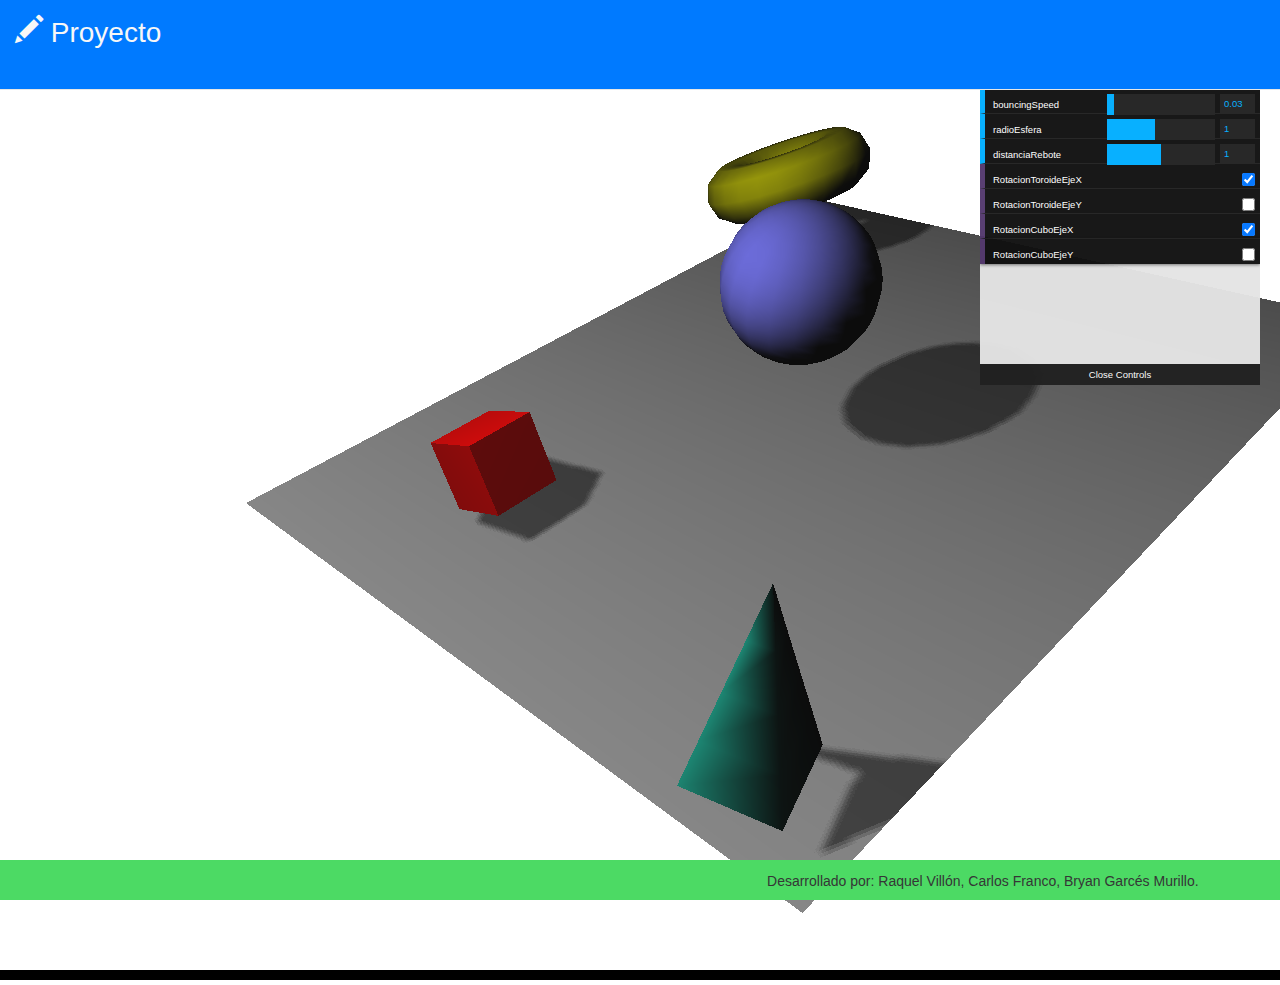
==== Proyecto_1er_parcial/Proyecto_1/index.html @ 39a31172 "Cambio Dinamico de la distancia del rebote y correción de los checkbox" ====
<!DOCTYPE html>
<html lang="en">
  <head>
    <meta charset="utf-8">
    <meta http-equiv="X-UA-Compatible" content="IE=edge">
    <meta name="viewport" content="width=device-width, initial-scale=1">
    <title>Proyecto</title>

    <!-- Bootstrap -->
    <link href="bootstrap/css/bootstrap.min.css" rel="stylesheet">
    <link href="bootstrap/css/mycss.css" rel="stylesheet">

    <!-- HTML5 Shim and Respond.js IE8 support of HTML5 elements and media queries -->
    <!-- WARNING: Respond.js doesn't work if you view the page via file:// -->
    <!--[if lt IE 9]>
      <script src="https://oss.maxcdn.com/libs/html5shiv/3.7.0/html5shiv.js"></script>
      <script src="https://oss.maxcdn.com/libs/respond.js/1.4.2/respond.min.js"></script>
    <![endif]-->
  </head>
  <body>
  <div id="menu">
    <div class="navbar navbar-default navbar-fixed-top" role="navigation">
        <div class="navbar-header">
          <button type="button" class="navbar-toggle" data-toggle="collapse" data-target=".navbar-collapse">
            <span class="sr-only">Toggle navigation</span>
            <span class="icon-bar"></span>
            <span class="icon-bar"></span>
            <span class="icon-bar"></span>
          </button>
          <a class="navbar-brand" href="#"><i class="glyphicon glyphicon-pencil"></i> Proyecto</a>
        </div>
        <div class="collapse navbar-collapse">
          <ul class="nav navbar-nav">
            
          </ul>
        </div><!--/.nav-collapse -->
    </div>
    <div id="opengl"></div>
    <div id="footer">
      <div class="container">
        <p class="myfooter text-right">Desarrollado por: Raquel Vill&oacute;n, Carlos Franco, Bryan Garc&eacute;s Murillo.</p>
      </div>

    <!-- jQuery (necessary for Bootstrap's JavaScript plugins) -->
    <script src="https://ajax.googleapis.com/ajax/libs/jquery/1.11.0/jquery.min.js"></script>
    <!-- Include all compiled plugins (below), or include individual files as needed -->
    <script src="bootstrap/js/bootstrap.min.js"></script>
    <script src="src_tree/three.min.js"></script>
    <script src="build_stats/dat.gui.js"></script>
    <script src="build_stats/stats.min.js"></script>
    <!-- Javascript code that runs our Three.js examples -->
<script type="text/javascript">
 
    // once everything is loaded, we run our Three.js stuff.
   $(function () {

        var stats = initStats();

        // create a scene, that will hold all our elements such as objects, cameras and lights.
        var scene = new THREE.Scene();

        // create a camera, which defines where we're looking at.
        var camera = new THREE.PerspectiveCamera(45, window.innerWidth / window.innerHeight, 0.1, 1000);

        // create a render and set the size
        var renderer = new THREE.WebGLRenderer();

        renderer.setClearColorHex(0xFFFFFF, 1.0);
        renderer.setSize(window.innerWidth, window.innerHeight);
        renderer.shadowMapEnabled = true;

        // create the ground plane
        var planeGeometry = new THREE.PlaneGeometry(55,42,1,1);
        var planeMaterial =    new THREE.MeshLambertMaterial({color: 0xffffff});
        var plane = new THREE.Mesh(planeGeometry,planeMaterial);
        plane.receiveShadow  = true;

        // rotate and position the plane
        plane.rotation.x=-0.55*Math.PI;
        plane.position.x=15
        plane.position.y=0
        plane.position.z=0

        // add the plane to the scene
        scene.add(plane);

        // create a cube
        var cubeGeometry = new THREE.CubeGeometry(4,4,4);
        var cubeMaterial = new THREE.MeshLambertMaterial({color: 0xff0000});
        var cube = new THREE.Mesh(cubeGeometry, cubeMaterial);
        cube.castShadow = true;
        // position the cube
        cube.position.x=-4;
        cube.position.y=3;
        cube.position.z=-7;
        // add the cube to the scene
        scene.add(cube);

		//create a sphere
        var sphereGeometry = new THREE.SphereGeometry(4,20,20);
        var sphereMaterial = new THREE.MeshLambertMaterial({color: 0x7777ff});
        var sphere = new THREE.Mesh(sphereGeometry,sphereMaterial);
        // position the sphere
        sphere.position.x=10;
        sphere.position.y=0;
        sphere.position.z=2;
        sphere.castShadow=true;
        // add the sphere to the scene
        scene.add(sphere);

		//create a torus
        var geometry = new THREE.TorusGeometry( 4, 2, 10, 25 );
		var material = new THREE.MeshLambertMaterial( { color: 0xffff00 } );
		var toroide = new THREE.Mesh( geometry, material );
		//position the torus
		toroide.position.x=30;
		toroide.position.y=5;
		toroide.position.z=-15;
		toroide.castShadow=true;
		// add the torus to the scene
		scene.add( toroide );
		
		//create a pyramid
		var piramideGeometria = new THREE.CylinderGeometry(0,3, 10, 4, 4, true);
		var piramideMaterial = new THREE.MeshLambertMaterial( { color: 0x20E9C4} );
		for(i = 0; i < piramideGeometria.faces.length; i++){
			piramideGeometria.faces[i].vertexColors[0] = new THREE.Color(0xE9DE20);
				piramideGeometria.faces[i].vertexColors[1] = new THREE.Color(0xE9DE20);
				piramideGeometria.faces[i].vertexColors[2] = new THREE.Color(0xE9DE20);
		}
		//position the pyramid
		var piramide = new THREE.Mesh(piramideGeometria, piramideMaterial);
		piramide.position.x=-10;
		piramide.position.y=10;
		piramide.position.z=16;
		piramide.castShadow=true;
		//add the pyramid to the scene
		scene.add(piramide);

        // position and point the camera to the center of the scene
        camera.position.x = -30;
        camera.position.y = 40;
        camera.position.z = 30;
        camera.lookAt(scene.position);

        // add subtle ambient lighting
        var ambientLight = new THREE.AmbientLight(0x0c0c0c);
        scene.add(ambientLight);

        // add spotlight for the shadows
        var spotLight = new THREE.SpotLight( 0xffffff );
        spotLight.position.set( -40, 60, -10 );
        spotLight.castShadow = true;
        scene.add( spotLight );

        // add the output of the renderer to the html element
        $("#opengl").append(renderer.domElement);

        // call the render function
        var step=0;

        var controls = new function() {
            this.rotationSpeed = 0.02;
            this.bouncingSpeed = 0.03;
			this.radioEsfera = 1;
			this.distanciaRebote = 1;
            //this.message="pizza";
        }
		
		//creacion de vista para los checkbox
		var view = this;
		view.RotacionCuboEjeX = true;
		view.RotacionCuboEjeY = false;
		view.RotacionToroideEjeX = true;
		view.RotacionToroideEjeY = false;
		
		//variables para controlar los ejes de rotacion del cubo y el toroide
		var ejeCubo = "x";
		var ejeToroide = "x";
		
		//uso de la libreria dat.gui para los controles de velocidad, rotacion, salto y tama�o de las figuras
        var gui = new DAT.GUI();
		//A�adimos los controles y las vistas
        gui.add(controls, 'rotationSpeed',0,0.5);
        gui.add(controls, 'bouncingSpeed',0,0.5);
		gui.add(controls, 'radioEsfera',0.2,2);
		gui.add(controls, 'distanciaRebote',0,2);
		//Le agregamos el listen para el evento a los checkbox
		var controlCheckBox3 = gui.add(view,'RotacionToroideEjeX').listen();
        var controlCheckBox4 = gui.add(view,'RotacionToroideEjeY').listen();
        var controlCheckBox1 = gui.add(view,'RotacionCuboEjeX').listen();
        var controlCheckBox2 = gui.add(view,'RotacionCuboEjeY').listen();
        

		//evento para deseleccionar el checkbox cuando se selecciona otro
		controlCheckBox1.onChange(function(value){
				view.RotacionCuboEjeY=false;
				view.RotacionCuboEjeX=true;
				ejeCubo = "x";
		});
		
		//evento para deseleccionar el checkbox cuando se selecciona otro
		controlCheckBox2.onChange(function(value){
				view.RotacionCuboEjeY=true;
				view.RotacionCuboEjeX=false;
				ejeCubo = "y";
		});
		
		//evento para deseleccionar el checkbox cuando se selecciona otro
		controlCheckBox3.onChange(function(value){
				view.RotacionToroideEjeY=false;
				view.RotacionToroideEjeX=true;
				ejeToroide = "x";
		});
		
		//evento para deseleccionar el checkbox cuando se selecciona otro
		controlCheckBox4.onChange(function(value){
				view.RotacionToroideEjeY=true;
				view.RotacionToroideEjeX=false;
				ejeToroide = "y";
		});
		
        render();

        function render() {
            stats.update();
            // rotaci�n del cubo alrededor del eje x
            if (ejeCubo == "x") {
                cube.rotation.x += controls.rotationSpeed;
				cube.rotation.y = 0;
            }
			//rotacion del cubo alrededor del eje y
			if (ejeCubo == "y") {
                 cube.rotation.y += controls.rotationSpeed;
				 cube.rotation.x = 0;
            }
           //rotacion del toroide alrededor del eje x
           if (ejeToroide == "x") {
				toroide.rotation.y = 0;
                toroide.rotation.x += controls.rotationSpeed;
				toroide.rotation.z = 0;
            }
			//rotacion del toroide alrededor del eje y
			if (ejeToroide == "y") {
                 toroide.rotation.y += controls.rotationSpeed;
				 toroide.rotation.x = 0;
				 toroide.rotation.z = 0;
            }

            //cambio del radio de la esfera
			sphere.geometry.radius =controls.radioEsfera;
			sphere.scale.x = controls.radioEsfera;
			sphere.scale.y = controls.radioEsfera;
			sphere.scale.z = controls.radioEsfera;

            // bounce the sphere up and down and distance of bounce
            step+=controls.bouncingSpeed;
            sphere.position.x = 10 +( 10*(Math.cos(step))*controls.distanciaRebote);
            sphere.position.y = 2 +( 10*Math.abs(Math.sin(step))*controls.distanciaRebote);
			
			//rotacion de la pir�mide
			piramide.rotation.y += controls.rotationSpeed;

            // render using requestAnimationFrame
            requestAnimationFrame(render);
            renderer.render(scene, camera);
        }

        function initStats() {

            var stats = new Stats();

            stats.setMode(0); // 0: fps, 1: ms

            // Align top-left
            stats.domElement.style.position = 'absolute';
            stats.domElement.style.left = '0px';
            stats.domElement.style.top = '0px';

            $("#stats").append( stats.domElement );

            return stats;
        }
    });



</script>
  </body>
</html>
---- Proyecto_1er_parcial/Proyecto_1/bootstrap/css/mycss.css ----
html,
body {
  overflow-x: hidden; /* Prevent scroll on narrow devices */
}
body {
  /*padding-top: 70px;*/
}
/* Credit to bootsnipp.com for the css for the color graph */
.colorgraph {
  height: 5px;
  border-top: 0px;
  background: #c4e17f;
  border-radius: 5px;
  background-image: -webkit-linear-gradient(left, #c4e17f, #c4e17f 12.5%, #f7fdca 12.5%, #f7fdca 25%, #fecf71 25%, #fecf71 37.5%, #f0776c 37.5%, #f0776c 50%, #db9dbe 50%, #db9dbe 62.5%, #c49cde 62.5%, #c49cde 75%, #669ae1 75%, #669ae1 87.5%, #62c2e4 87.5%, #62c2e4);
  background-image: -moz-linear-gradient(left, #c4e17f, #c4e17f 12.5%, #f7fdca 12.5%, #f7fdca 25%, #fecf71 25%, #fecf71 37.5%, #f0776c 37.5%, #f0776c 50%, #db9dbe 50%, #db9dbe 62.5%, #c49cde 62.5%, #c49cde 75%, #669ae1 75%, #669ae1 87.5%, #62c2e4 87.5%, #62c2e4);
  background-image: -o-linear-gradient(left, #c4e17f, #c4e17f 12.5%, #f7fdca 12.5%, #f7fdca 25%, #fecf71 25%, #fecf71 37.5%, #f0776c 37.5%, #f0776c 50%, #db9dbe 50%, #db9dbe 62.5%, #c49cde 62.5%, #c49cde 75%, #669ae1 75%, #669ae1 87.5%, #62c2e4 87.5%, #62c2e4);
  background-image: linear-gradient(to right, #c4e17f, #c4e17f 12.5%, #f7fdca 12.5%, #f7fdca 25%, #fecf71 25%, #fecf71 37.5%, #f0776c 37.5%, #f0776c 50%, #db9dbe 50%, #db9dbe 62.5%, #c49cde 62.5%, #c49cde 75%, #669ae1 75%, #669ae1 87.5%, #62c2e4 87.5%, #62c2e4);
}
/*-------nuevos colores de bootstrap-----------*/
#menu .navbar-default{
  background-color: #007AFF;
  height: 10%;
  width: 100%;
  
}
#menu .navbar-default .navbar-brand{
  color: #F7F7F7;
  font-size: 2em;
}
#menu .col-xs-6{
  padding-top: 7%;
}
#footer {
  position: absolute;
  bottom: 0;
  width: 100%;
  /* Set the fixed height of the footer here */
  height: 40px;
  background-color: #4CDA64;
}
.myfooter{
  padding: 1%;
  color: #353636;
}
#guidat{
  position: absolute;
  margin-left: 0px;
  margin-top: 5%;
}
canvas{
  margin-top: 80px;
}
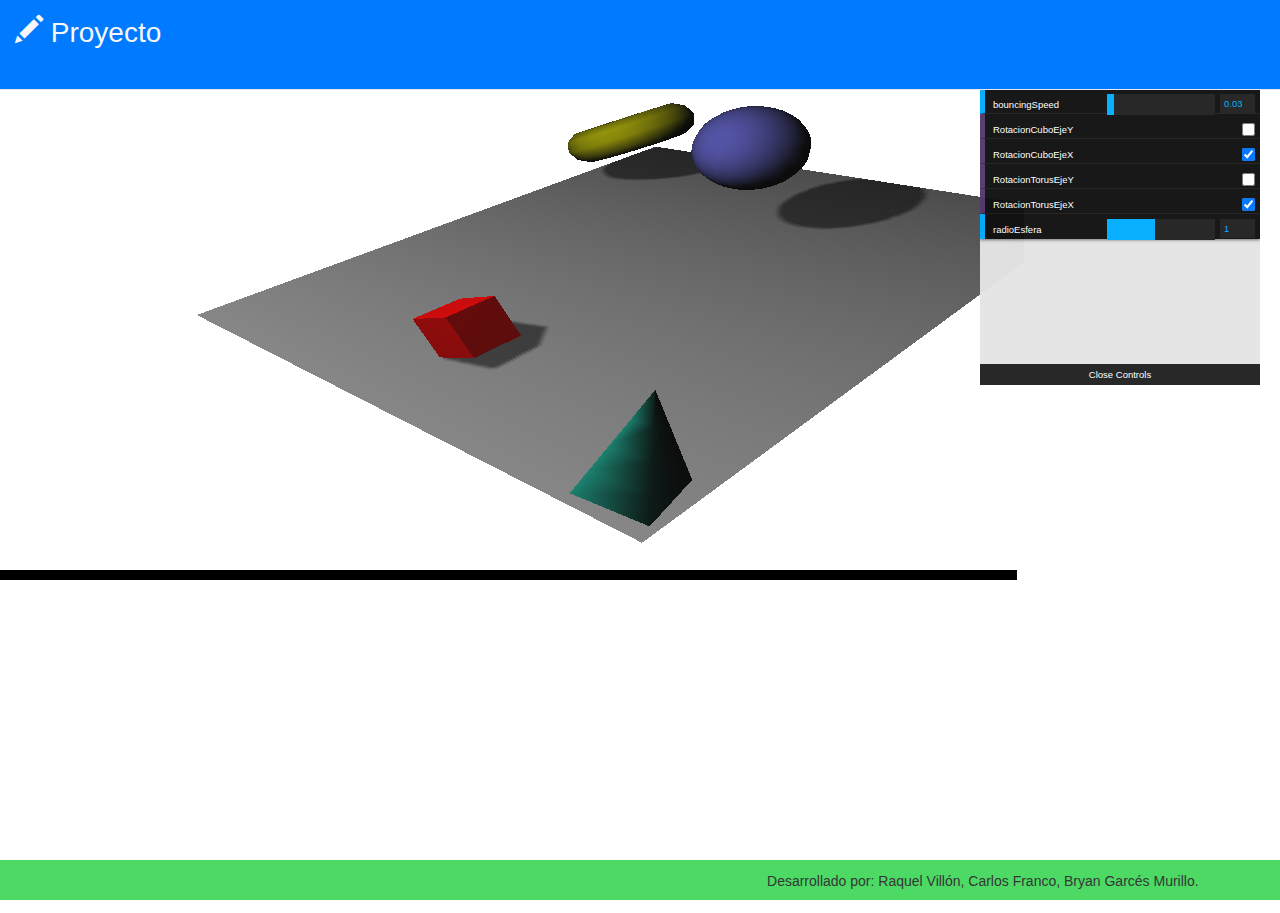
==== commit 8e406f48: "Cambio dinamico de la distancia de rebote de la esfera y correciòn de los checkbox" ====
--- a/Proyecto_1er_parcial/Proyecto_1/index.html
+++ b/Proyecto_1er_parcial/Proyecto_1/index.html
@@ -4,7 +4,7 @@
     <meta charset="utf-8">
     <meta http-equiv="X-UA-Compatible" content="IE=edge">
     <meta name="viewport" content="width=device-width, initial-scale=1">
-    <title>Proyecto</title>
+    <title>Proyecto Three.js</title>
 
     <!-- Bootstrap -->
     <link href="bootstrap/css/bootstrap.min.css" rel="stylesheet">
@@ -66,7 +66,7 @@
         var renderer = new THREE.WebGLRenderer();
 
         renderer.setClearColorHex(0xFFFFFF, 1.0);
-        renderer.setSize(window.innerWidth, window.innerHeight);
+        renderer.setSize(1024, 500);
         renderer.shadowMapEnabled = true;
 
         // create the ground plane
@@ -89,38 +89,39 @@
         var cubeMaterial = new THREE.MeshLambertMaterial({color: 0xff0000});
         var cube = new THREE.Mesh(cubeGeometry, cubeMaterial);
         cube.castShadow = true;
+
         // position the cube
         cube.position.x=-4;
         cube.position.y=3;
-        cube.position.z=-7;
+        cube.position.z=0;
+
         // add the cube to the scene
         scene.add(cube);
 
-		//create a sphere
         var sphereGeometry = new THREE.SphereGeometry(4,20,20);
         var sphereMaterial = new THREE.MeshLambertMaterial({color: 0x7777ff});
         var sphere = new THREE.Mesh(sphereGeometry,sphereMaterial);
+
         // position the sphere
-        sphere.position.x=10;
+        sphere.position.x=20;
         sphere.position.y=0;
         sphere.position.z=2;
         sphere.castShadow=true;
+
         // add the sphere to the scene
         scene.add(sphere);
 
-		//create a torus
+        //creacion del Toroide
         var geometry = new THREE.TorusGeometry( 4, 2, 10, 25 );
 		var material = new THREE.MeshLambertMaterial( { color: 0xffff00 } );
-		var toroide = new THREE.Mesh( geometry, material );
-		//position the torus
-		toroide.position.x=30;
-		toroide.position.y=5;
-		toroide.position.z=-15;
-		toroide.castShadow=true;
-		// add the torus to the scene
-		scene.add( toroide );
+		var torus = new THREE.Mesh( geometry, material );
+		//posicionamiento del toroide
+		torus.position.x=30;
+		torus.position.y=5;
+		torus.position.z=-15;
+		torus.castShadow=true;
+		scene.add( torus );
 		
-		//create a pyramid
 		var piramideGeometria = new THREE.CylinderGeometry(0,3, 10, 4, 4, true);
 		var piramideMaterial = new THREE.MeshLambertMaterial( { color: 0x20E9C4} );
 		for(i = 0; i < piramideGeometria.faces.length; i++){
@@ -128,13 +129,10 @@
 				piramideGeometria.faces[i].vertexColors[1] = new THREE.Color(0xE9DE20);
 				piramideGeometria.faces[i].vertexColors[2] = new THREE.Color(0xE9DE20);
 		}
-		//position the pyramid
 		var piramide = new THREE.Mesh(piramideGeometria, piramideMaterial);
 		piramide.position.x=-10;
-		piramide.position.y=10;
-		piramide.position.z=16;
-		piramide.castShadow=true;
-		//add the pyramid to the scene
+		piramide.position.y=9;
+		piramide.position.z=18;
 		scene.add(piramide);
 
         // position and point the camera to the center of the scene
@@ -162,89 +160,46 @@
         var controls = new function() {
             this.rotationSpeed = 0.02;
             this.bouncingSpeed = 0.03;
+            this.RotacionCuboEjeY = false;
+            this.RotacionCuboEjeX = true;
+            this.RotacionTorusEjeY = false;
+            this.RotacionTorusEjeX = true;
 			this.radioEsfera = 1;
-			this.distanciaRebote = 1;
             //this.message="pizza";
         }
-		
-		//creacion de vista para los checkbox
-		var view = this;
-		view.RotacionCuboEjeX = true;
-		view.RotacionCuboEjeY = false;
-		view.RotacionToroideEjeX = true;
-		view.RotacionToroideEjeY = false;
-		
-		//variables para controlar los ejes de rotacion del cubo y el toroide
-		var ejeCubo = "x";
-		var ejeToroide = "x";
-		
-		//uso de la libreria dat.gui para los controles de velocidad, rotacion, salto y tama�o de las figuras
+
         var gui = new DAT.GUI();
-		//A�adimos los controles y las vistas
         gui.add(controls, 'rotationSpeed',0,0.5);
         gui.add(controls, 'bouncingSpeed',0,0.5);
-		gui.add(controls, 'radioEsfera',0.2,2);
-		gui.add(controls, 'distanciaRebote',0,2);
-		//Le agregamos el listen para el evento a los checkbox
-		var controlCheckBox3 = gui.add(view,'RotacionToroideEjeX').listen();
-        var controlCheckBox4 = gui.add(view,'RotacionToroideEjeY').listen();
-        var controlCheckBox1 = gui.add(view,'RotacionCuboEjeX').listen();
-        var controlCheckBox2 = gui.add(view,'RotacionCuboEjeY').listen();
-        
-
-		//evento para deseleccionar el checkbox cuando se selecciona otro
-		controlCheckBox1.onChange(function(value){
-				view.RotacionCuboEjeY=false;
-				view.RotacionCuboEjeX=true;
-				ejeCubo = "x";
-		});
-		
-		//evento para deseleccionar el checkbox cuando se selecciona otro
-		controlCheckBox2.onChange(function(value){
-				view.RotacionCuboEjeY=true;
-				view.RotacionCuboEjeX=false;
-				ejeCubo = "y";
-		});
-		
-		//evento para deseleccionar el checkbox cuando se selecciona otro
-		controlCheckBox3.onChange(function(value){
-				view.RotacionToroideEjeY=false;
-				view.RotacionToroideEjeX=true;
-				ejeToroide = "x";
-		});
-		
-		//evento para deseleccionar el checkbox cuando se selecciona otro
-		controlCheckBox4.onChange(function(value){
-				view.RotacionToroideEjeY=true;
-				view.RotacionToroideEjeX=false;
-				ejeToroide = "y";
-		});
-		
+        gui.add(controls,'RotacionCuboEjeY');
+        gui.add(controls,'RotacionCuboEjeX');
+        gui.add(controls,'RotacionTorusEjeY');
+        gui.add(controls,'RotacionTorusEjeX');
+        gui.add(controls, 'radioEsfera',0.2,2);
+
         render();
 
         function render() {
             stats.update();
-            // rotaci�n del cubo alrededor del eje x
-            if (ejeCubo == "x") {
-                cube.rotation.x += controls.rotationSpeed;
-				cube.rotation.y = 0;
+            // rotate the cube around its axes
+            if (controls.RotacionCuboEjeY) {
+                cube.rotation.y += controls.rotationSpeed;
+                controls.RotacionCuboEjeX=false;
+            }else if (controls.RotacionCuboEjeX) {
+                 cube.rotation.x += controls.rotationSpeed;
+                 controls.RotacionCuboEjeY=false;
             }
-			//rotacion del cubo alrededor del eje y
-			if (ejeCubo == "y") {
-                 cube.rotation.y += controls.rotationSpeed;
-				 cube.rotation.x = 0;
-            }
-           //rotacion del toroide alrededor del eje x
-           if (ejeToroide == "x") {
-				toroide.rotation.y = 0;
-                toroide.rotation.x += controls.rotationSpeed;
-				toroide.rotation.z = 0;
-            }
-			//rotacion del toroide alrededor del eje y
-			if (ejeToroide == "y") {
-                 toroide.rotation.y += controls.rotationSpeed;
-				 toroide.rotation.x = 0;
-				 toroide.rotation.z = 0;
+           
+           if (controls.RotacionTorusEjeY) {
+				torus.rotation.x = 0;
+                torus.rotation.y += controls.rotationSpeed;
+				torus.rotation.z = 0;
+                controls.RotacionTorusEjeX=false;
+            }else if (controls.RotacionTorusEjeX) {
+                 torus.rotation.x += controls.rotationSpeed;
+				 torus.rotation.y = 0;
+				 torus.rotation.z = 0;
+                 controls.RotacionTorusEjeY=false;
             }
 
             //cambio del radio de la esfera
@@ -253,10 +208,10 @@
 			sphere.scale.y = controls.radioEsfera;
 			sphere.scale.z = controls.radioEsfera;
 
-            // bounce the sphere up and down and distance of bounce
+            // bounce the sphere up and down
             step+=controls.bouncingSpeed;
-            sphere.position.x = 10 +( 10*(Math.cos(step))*controls.distanciaRebote);
-            sphere.position.y = 2 +( 10*Math.abs(Math.sin(step))*controls.distanciaRebote);
+            sphere.position.x = 20+( 10*(Math.cos(step)));
+            sphere.position.y = 2 +( 10*Math.abs(Math.sin(step)));
 			
 			//rotacion de la pir�mide
 			piramide.rotation.y += controls.rotationSpeed;
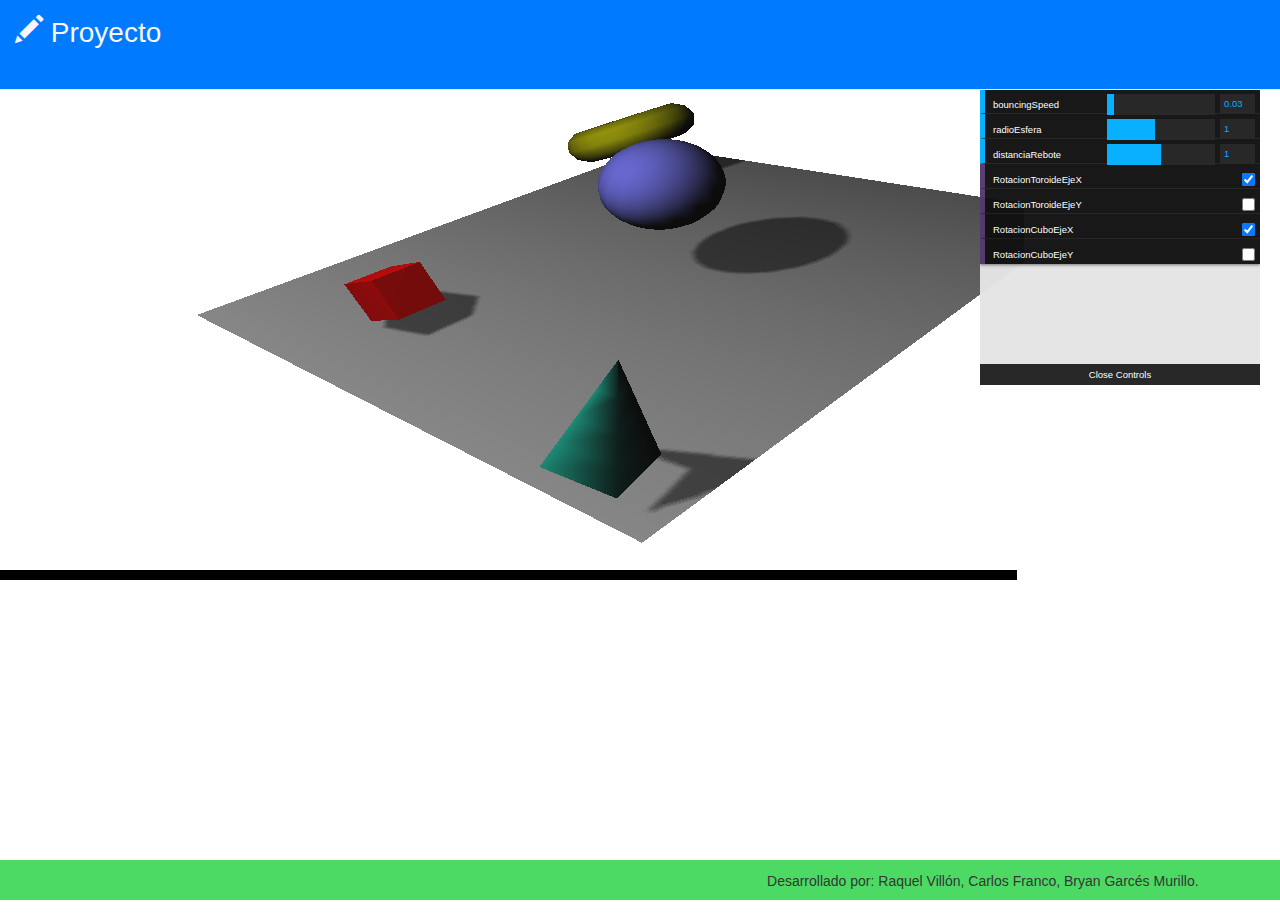
==== commit 75dcde32: "cambio dinamico en la distancia de rebote y correccion de checkbox" ====
--- a/Proyecto_1er_parcial/Proyecto_1/index.html
+++ b/Proyecto_1er_parcial/Proyecto_1/index.html
@@ -4,7 +4,7 @@
     <meta charset="utf-8">
     <meta http-equiv="X-UA-Compatible" content="IE=edge">
     <meta name="viewport" content="width=device-width, initial-scale=1">
-    <title>Proyecto Three.js</title>
+    <title>Proyecto</title>
 
     <!-- Bootstrap -->
     <link href="bootstrap/css/bootstrap.min.css" rel="stylesheet">
@@ -89,39 +89,38 @@
         var cubeMaterial = new THREE.MeshLambertMaterial({color: 0xff0000});
         var cube = new THREE.Mesh(cubeGeometry, cubeMaterial);
         cube.castShadow = true;
-
         // position the cube
         cube.position.x=-4;
         cube.position.y=3;
-        cube.position.z=0;
-
+        cube.position.z=-7;
         // add the cube to the scene
         scene.add(cube);
 
+		//create a sphere
         var sphereGeometry = new THREE.SphereGeometry(4,20,20);
         var sphereMaterial = new THREE.MeshLambertMaterial({color: 0x7777ff});
         var sphere = new THREE.Mesh(sphereGeometry,sphereMaterial);
-
         // position the sphere
-        sphere.position.x=20;
+        sphere.position.x=10;
         sphere.position.y=0;
         sphere.position.z=2;
         sphere.castShadow=true;
-
         // add the sphere to the scene
         scene.add(sphere);
 
-        //creacion del Toroide
+		//create a torus
         var geometry = new THREE.TorusGeometry( 4, 2, 10, 25 );
 		var material = new THREE.MeshLambertMaterial( { color: 0xffff00 } );
-		var torus = new THREE.Mesh( geometry, material );
-		//posicionamiento del toroide
-		torus.position.x=30;
-		torus.position.y=5;
-		torus.position.z=-15;
-		torus.castShadow=true;
-		scene.add( torus );
-		
+		var toroide = new THREE.Mesh( geometry, material );
+		//position the torus
+		toroide.position.x=30;
+		toroide.position.y=5;
+		toroide.position.z=-15;
+		toroide.castShadow=true;
+		// add the torus to the scene
+		scene.add( toroide );
+		
+		//create a pyramid
 		var piramideGeometria = new THREE.CylinderGeometry(0,3, 10, 4, 4, true);
 		var piramideMaterial = new THREE.MeshLambertMaterial( { color: 0x20E9C4} );
 		for(i = 0; i < piramideGeometria.faces.length; i++){
@@ -129,10 +128,13 @@
 				piramideGeometria.faces[i].vertexColors[1] = new THREE.Color(0xE9DE20);
 				piramideGeometria.faces[i].vertexColors[2] = new THREE.Color(0xE9DE20);
 		}
+		//position the pyramid
 		var piramide = new THREE.Mesh(piramideGeometria, piramideMaterial);
 		piramide.position.x=-10;
-		piramide.position.y=9;
-		piramide.position.z=18;
+		piramide.position.y=10;
+		piramide.position.z=16;
+		piramide.castShadow=true;
+		//add the pyramid to the scene
 		scene.add(piramide);
 
         // position and point the camera to the center of the scene
@@ -160,46 +162,89 @@
         var controls = new function() {
             this.rotationSpeed = 0.02;
             this.bouncingSpeed = 0.03;
-            this.RotacionCuboEjeY = false;
-            this.RotacionCuboEjeX = true;
-            this.RotacionTorusEjeY = false;
-            this.RotacionTorusEjeX = true;
 			this.radioEsfera = 1;
+			this.distanciaRebote = 1;
             //this.message="pizza";
         }
-
+		
+		//creacion de vista para los checkbox
+		var view = this;
+		view.RotacionCuboEjeX = true;
+		view.RotacionCuboEjeY = false;
+		view.RotacionToroideEjeX = true;
+		view.RotacionToroideEjeY = false;
+		
+		//variables para controlar los ejes de rotacion del cubo y el toroide
+		var ejeCubo = "x";
+		var ejeToroide = "x";
+		
+		//uso de la libreria dat.gui para los controles de velocidad, rotacion, salto y tama�o de las figuras
         var gui = new DAT.GUI();
+		//A�adimos los controles y las vistas
         gui.add(controls, 'rotationSpeed',0,0.5);
         gui.add(controls, 'bouncingSpeed',0,0.5);
-        gui.add(controls,'RotacionCuboEjeY');
-        gui.add(controls,'RotacionCuboEjeX');
-        gui.add(controls,'RotacionTorusEjeY');
-        gui.add(controls,'RotacionTorusEjeX');
-        gui.add(controls, 'radioEsfera',0.2,2);
-
+		gui.add(controls, 'radioEsfera',0.2,2);
+		gui.add(controls, 'distanciaRebote',0,2);
+		//Le agregamos el listen para el evento a los checkbox
+		var controlCheckBox3 = gui.add(view,'RotacionToroideEjeX').listen();
+        var controlCheckBox4 = gui.add(view,'RotacionToroideEjeY').listen();
+        var controlCheckBox1 = gui.add(view,'RotacionCuboEjeX').listen();
+        var controlCheckBox2 = gui.add(view,'RotacionCuboEjeY').listen();
+        
+
+		//evento para deseleccionar el checkbox cuando se selecciona otro
+		controlCheckBox1.onChange(function(value){
+				view.RotacionCuboEjeY=false;
+				view.RotacionCuboEjeX=true;
+				ejeCubo = "x";
+		});
+		
+		//evento para deseleccionar el checkbox cuando se selecciona otro
+		controlCheckBox2.onChange(function(value){
+				view.RotacionCuboEjeY=true;
+				view.RotacionCuboEjeX=false;
+				ejeCubo = "y";
+		});
+		
+		//evento para deseleccionar el checkbox cuando se selecciona otro
+		controlCheckBox3.onChange(function(value){
+				view.RotacionToroideEjeY=false;
+				view.RotacionToroideEjeX=true;
+				ejeToroide = "x";
+		});
+		
+		//evento para deseleccionar el checkbox cuando se selecciona otro
+		controlCheckBox4.onChange(function(value){
+				view.RotacionToroideEjeY=true;
+				view.RotacionToroideEjeX=false;
+				ejeToroide = "y";
+		});
+		
         render();
 
         function render() {
             stats.update();
-            // rotate the cube around its axes
-            if (controls.RotacionCuboEjeY) {
-                cube.rotation.y += controls.rotationSpeed;
-                controls.RotacionCuboEjeX=false;
-            }else if (controls.RotacionCuboEjeX) {
-                 cube.rotation.x += controls.rotationSpeed;
-                 controls.RotacionCuboEjeY=false;
-            }
-           
-           if (controls.RotacionTorusEjeY) {
-				torus.rotation.x = 0;
-                torus.rotation.y += controls.rotationSpeed;
-				torus.rotation.z = 0;
-                controls.RotacionTorusEjeX=false;
-            }else if (controls.RotacionTorusEjeX) {
-                 torus.rotation.x += controls.rotationSpeed;
-				 torus.rotation.y = 0;
-				 torus.rotation.z = 0;
-                 controls.RotacionTorusEjeY=false;
+            // rotaci�n del cubo alrededor del eje x
+            if (ejeCubo == "x") {
+                cube.rotation.x += controls.rotationSpeed;
+				cube.rotation.y = 0;
+            }
+			//rotacion del cubo alrededor del eje y
+			if (ejeCubo == "y") {
+                 cube.rotation.y += controls.rotationSpeed;
+				 cube.rotation.x = 0;
+            }
+           //rotacion del toroide alrededor del eje x
+           if (ejeToroide == "x") {
+				toroide.rotation.y = 0;
+                toroide.rotation.x += controls.rotationSpeed;
+				toroide.rotation.z = 0;
+            }
+			//rotacion del toroide alrededor del eje y
+			if (ejeToroide == "y") {
+                 toroide.rotation.y += controls.rotationSpeed;
+				 toroide.rotation.x = 0;
+				 toroide.rotation.z = 0;
             }
 
             //cambio del radio de la esfera
@@ -208,10 +253,10 @@
 			sphere.scale.y = controls.radioEsfera;
 			sphere.scale.z = controls.radioEsfera;
 
-            // bounce the sphere up and down
+            // bounce the sphere up and down and distance of bounce
             step+=controls.bouncingSpeed;
-            sphere.position.x = 20+( 10*(Math.cos(step)));
-            sphere.position.y = 2 +( 10*Math.abs(Math.sin(step)));
+            sphere.position.x = 10 +( 10*(Math.cos(step))*controls.distanciaRebote);
+            sphere.position.y = 2 +( 10*Math.abs(Math.sin(step))*controls.distanciaRebote);
 			
 			//rotacion de la pir�mide
 			piramide.rotation.y += controls.rotationSpeed;
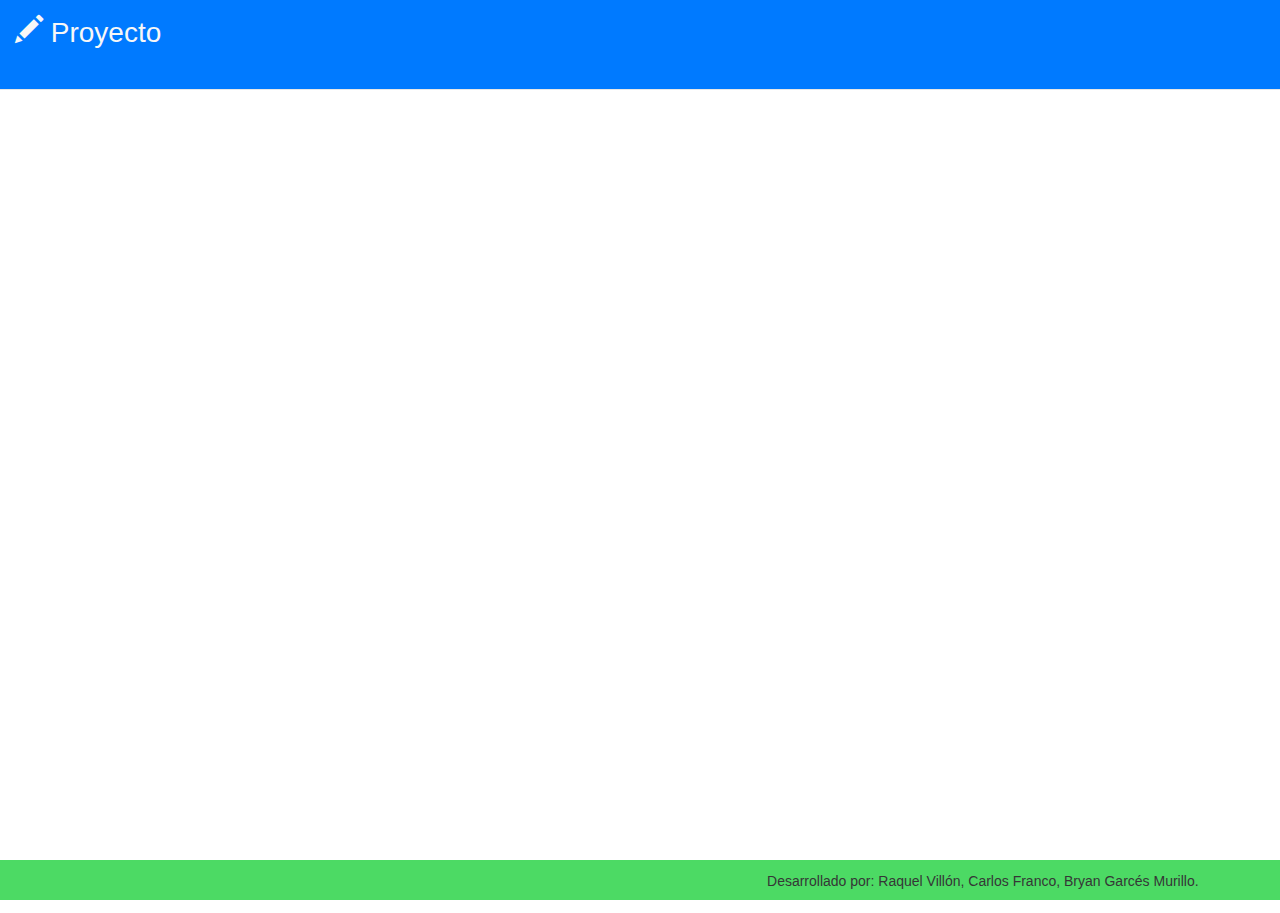
==== commit 4f1abf85: "Cambio dinámico de la distancia de rebote de la esfera y correción de los checkbox" ====
--- a/Proyecto_1er_parcial/Proyecto_1/index.html
+++ b/Proyecto_1er_parcial/Proyecto_1/index.html
@@ -4,7 +4,11 @@
     <meta charset="utf-8">
     <meta http-equiv="X-UA-Compatible" content="IE=edge">
     <meta name="viewport" content="width=device-width, initial-scale=1">
+<<<<<<< HEAD
     <title>Proyecto</title>
+=======
+    <title>Proyecto Three.js</title>
+>>>>>>> 9df14b83a1e225e4aa6a3e8320dc408aaedc417d
 
     <!-- Bootstrap -->
     <link href="bootstrap/css/bootstrap.min.css" rel="stylesheet">
@@ -108,6 +112,7 @@
         // add the sphere to the scene
         scene.add(sphere);
 
+<<<<<<< HEAD
 		//create a torus
         var geometry = new THREE.TorusGeometry( 4, 2, 10, 25 );
 		var material = new THREE.MeshLambertMaterial( { color: 0xffff00 } );
@@ -119,6 +124,18 @@
 		toroide.castShadow=true;
 		// add the torus to the scene
 		scene.add( toroide );
+=======
+        //creacion del Toroide
+        var geometry = new THREE.TorusGeometry( 4, 2, 10, 25 );
+		var material = new THREE.MeshLambertMaterial( { color: 0xffff00 } );
+		var torus = new THREE.Mesh( geometry, material );
+		//posicionamiento del toroide
+		torus.position.x=30;
+		torus.position.y=5;
+		torus.position.z=-15;
+		torus.castShadow=true;
+		scene.add( torus );
+>>>>>>> 9df14b83a1e225e4aa6a3e8320dc408aaedc417d
 		
 		//create a pyramid
 		var piramideGeometria = new THREE.CylinderGeometry(0,3, 10, 4, 4, true);
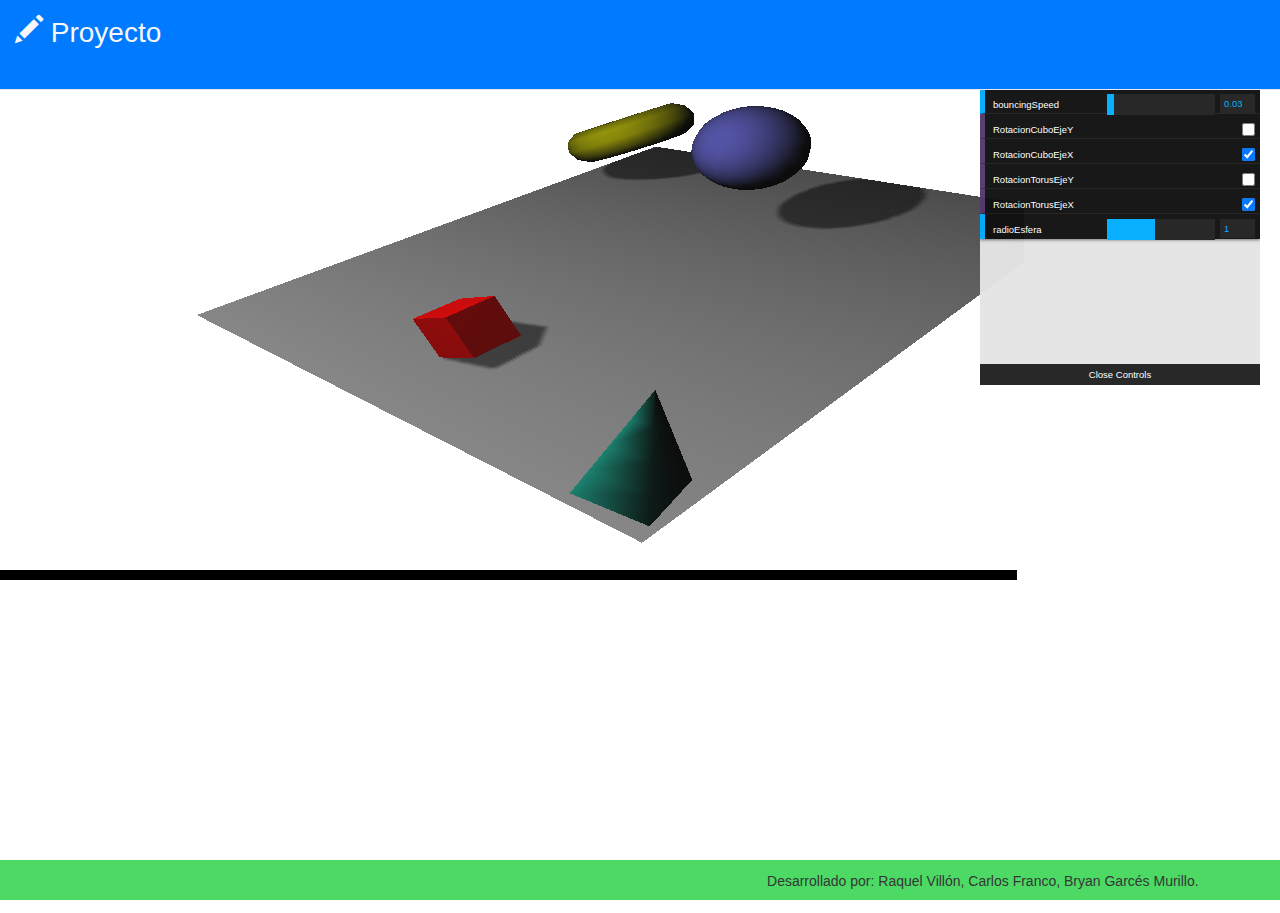
==== commit 04177836: "Solucion a problema, se realizo un retroceso" ====
--- a/Proyecto_1er_parcial/Proyecto_1/index.html
+++ b/Proyecto_1er_parcial/Proyecto_1/index.html
@@ -4,11 +4,7 @@
     <meta charset="utf-8">
     <meta http-equiv="X-UA-Compatible" content="IE=edge">
     <meta name="viewport" content="width=device-width, initial-scale=1">
-<<<<<<< HEAD
-    <title>Proyecto</title>
-=======
     <title>Proyecto Three.js</title>
->>>>>>> 9df14b83a1e225e4aa6a3e8320dc408aaedc417d
 
     <!-- Bootstrap -->
     <link href="bootstrap/css/bootstrap.min.css" rel="stylesheet">
@@ -93,38 +89,28 @@
         var cubeMaterial = new THREE.MeshLambertMaterial({color: 0xff0000});
         var cube = new THREE.Mesh(cubeGeometry, cubeMaterial);
         cube.castShadow = true;
+
         // position the cube
         cube.position.x=-4;
         cube.position.y=3;
-        cube.position.z=-7;
+        cube.position.z=0;
+
         // add the cube to the scene
         scene.add(cube);
 
-		//create a sphere
         var sphereGeometry = new THREE.SphereGeometry(4,20,20);
         var sphereMaterial = new THREE.MeshLambertMaterial({color: 0x7777ff});
         var sphere = new THREE.Mesh(sphereGeometry,sphereMaterial);
+
         // position the sphere
-        sphere.position.x=10;
+        sphere.position.x=20;
         sphere.position.y=0;
         sphere.position.z=2;
         sphere.castShadow=true;
+
         // add the sphere to the scene
         scene.add(sphere);
 
-<<<<<<< HEAD
-		//create a torus
-        var geometry = new THREE.TorusGeometry( 4, 2, 10, 25 );
-		var material = new THREE.MeshLambertMaterial( { color: 0xffff00 } );
-		var toroide = new THREE.Mesh( geometry, material );
-		//position the torus
-		toroide.position.x=30;
-		toroide.position.y=5;
-		toroide.position.z=-15;
-		toroide.castShadow=true;
-		// add the torus to the scene
-		scene.add( toroide );
-=======
         //creacion del Toroide
         var geometry = new THREE.TorusGeometry( 4, 2, 10, 25 );
 		var material = new THREE.MeshLambertMaterial( { color: 0xffff00 } );
@@ -135,9 +121,7 @@
 		torus.position.z=-15;
 		torus.castShadow=true;
 		scene.add( torus );
->>>>>>> 9df14b83a1e225e4aa6a3e8320dc408aaedc417d
 		
-		//create a pyramid
 		var piramideGeometria = new THREE.CylinderGeometry(0,3, 10, 4, 4, true);
 		var piramideMaterial = new THREE.MeshLambertMaterial( { color: 0x20E9C4} );
 		for(i = 0; i < piramideGeometria.faces.length; i++){
@@ -145,13 +129,10 @@
 				piramideGeometria.faces[i].vertexColors[1] = new THREE.Color(0xE9DE20);
 				piramideGeometria.faces[i].vertexColors[2] = new THREE.Color(0xE9DE20);
 		}
-		//position the pyramid
 		var piramide = new THREE.Mesh(piramideGeometria, piramideMaterial);
 		piramide.position.x=-10;
-		piramide.position.y=10;
-		piramide.position.z=16;
-		piramide.castShadow=true;
-		//add the pyramid to the scene
+		piramide.position.y=9;
+		piramide.position.z=18;
 		scene.add(piramide);
 
         // position and point the camera to the center of the scene
@@ -179,89 +160,46 @@
         var controls = new function() {
             this.rotationSpeed = 0.02;
             this.bouncingSpeed = 0.03;
+            this.RotacionCuboEjeY = false;
+            this.RotacionCuboEjeX = true;
+            this.RotacionTorusEjeY = false;
+            this.RotacionTorusEjeX = true;
 			this.radioEsfera = 1;
-			this.distanciaRebote = 1;
             //this.message="pizza";
         }
-		
-		//creacion de vista para los checkbox
-		var view = this;
-		view.RotacionCuboEjeX = true;
-		view.RotacionCuboEjeY = false;
-		view.RotacionToroideEjeX = true;
-		view.RotacionToroideEjeY = false;
-		
-		//variables para controlar los ejes de rotacion del cubo y el toroide
-		var ejeCubo = "x";
-		var ejeToroide = "x";
-		
-		//uso de la libreria dat.gui para los controles de velocidad, rotacion, salto y tama�o de las figuras
+
         var gui = new DAT.GUI();
-		//A�adimos los controles y las vistas
         gui.add(controls, 'rotationSpeed',0,0.5);
         gui.add(controls, 'bouncingSpeed',0,0.5);
-		gui.add(controls, 'radioEsfera',0.2,2);
-		gui.add(controls, 'distanciaRebote',0,2);
-		//Le agregamos el listen para el evento a los checkbox
-		var controlCheckBox3 = gui.add(view,'RotacionToroideEjeX').listen();
-        var controlCheckBox4 = gui.add(view,'RotacionToroideEjeY').listen();
-        var controlCheckBox1 = gui.add(view,'RotacionCuboEjeX').listen();
-        var controlCheckBox2 = gui.add(view,'RotacionCuboEjeY').listen();
-        
-
-		//evento para deseleccionar el checkbox cuando se selecciona otro
-		controlCheckBox1.onChange(function(value){
-				view.RotacionCuboEjeY=false;
-				view.RotacionCuboEjeX=true;
-				ejeCubo = "x";
-		});
-		
-		//evento para deseleccionar el checkbox cuando se selecciona otro
-		controlCheckBox2.onChange(function(value){
-				view.RotacionCuboEjeY=true;
-				view.RotacionCuboEjeX=false;
-				ejeCubo = "y";
-		});
-		
-		//evento para deseleccionar el checkbox cuando se selecciona otro
-		controlCheckBox3.onChange(function(value){
-				view.RotacionToroideEjeY=false;
-				view.RotacionToroideEjeX=true;
-				ejeToroide = "x";
-		});
-		
-		//evento para deseleccionar el checkbox cuando se selecciona otro
-		controlCheckBox4.onChange(function(value){
-				view.RotacionToroideEjeY=true;
-				view.RotacionToroideEjeX=false;
-				ejeToroide = "y";
-		});
-		
+        gui.add(controls,'RotacionCuboEjeY');
+        gui.add(controls,'RotacionCuboEjeX');
+        gui.add(controls,'RotacionTorusEjeY');
+        gui.add(controls,'RotacionTorusEjeX');
+        gui.add(controls, 'radioEsfera',0.2,2);
+
         render();
 
         function render() {
             stats.update();
-            // rotaci�n del cubo alrededor del eje x
-            if (ejeCubo == "x") {
-                cube.rotation.x += controls.rotationSpeed;
-				cube.rotation.y = 0;
+            // rotate the cube around its axes
+            if (controls.RotacionCuboEjeY) {
+                cube.rotation.y += controls.rotationSpeed;
+                controls.RotacionCuboEjeX=false;
+            }else if (controls.RotacionCuboEjeX) {
+                 cube.rotation.x += controls.rotationSpeed;
+                 controls.RotacionCuboEjeY=false;
             }
-			//rotacion del cubo alrededor del eje y
-			if (ejeCubo == "y") {
-                 cube.rotation.y += controls.rotationSpeed;
-				 cube.rotation.x = 0;
-            }
-           //rotacion del toroide alrededor del eje x
-           if (ejeToroide == "x") {
-				toroide.rotation.y = 0;
-                toroide.rotation.x += controls.rotationSpeed;
-				toroide.rotation.z = 0;
-            }
-			//rotacion del toroide alrededor del eje y
-			if (ejeToroide == "y") {
-                 toroide.rotation.y += controls.rotationSpeed;
-				 toroide.rotation.x = 0;
-				 toroide.rotation.z = 0;
+           
+           if (controls.RotacionTorusEjeY) {
+				torus.rotation.x = 0;
+                torus.rotation.y += controls.rotationSpeed;
+				torus.rotation.z = 0;
+                controls.RotacionTorusEjeX=false;
+            }else if (controls.RotacionTorusEjeX) {
+                 torus.rotation.x += controls.rotationSpeed;
+				 torus.rotation.y = 0;
+				 torus.rotation.z = 0;
+                 controls.RotacionTorusEjeY=false;
             }
 
             //cambio del radio de la esfera
@@ -270,10 +208,10 @@
 			sphere.scale.y = controls.radioEsfera;
 			sphere.scale.z = controls.radioEsfera;
 
-            // bounce the sphere up and down and distance of bounce
+            // bounce the sphere up and down
             step+=controls.bouncingSpeed;
-            sphere.position.x = 10 +( 10*(Math.cos(step))*controls.distanciaRebote);
-            sphere.position.y = 2 +( 10*Math.abs(Math.sin(step))*controls.distanciaRebote);
+            sphere.position.x = 20+( 10*(Math.cos(step)));
+            sphere.position.y = 2 +( 10*Math.abs(Math.sin(step)));
 			
 			//rotacion de la pir�mide
 			piramide.rotation.y += controls.rotationSpeed;
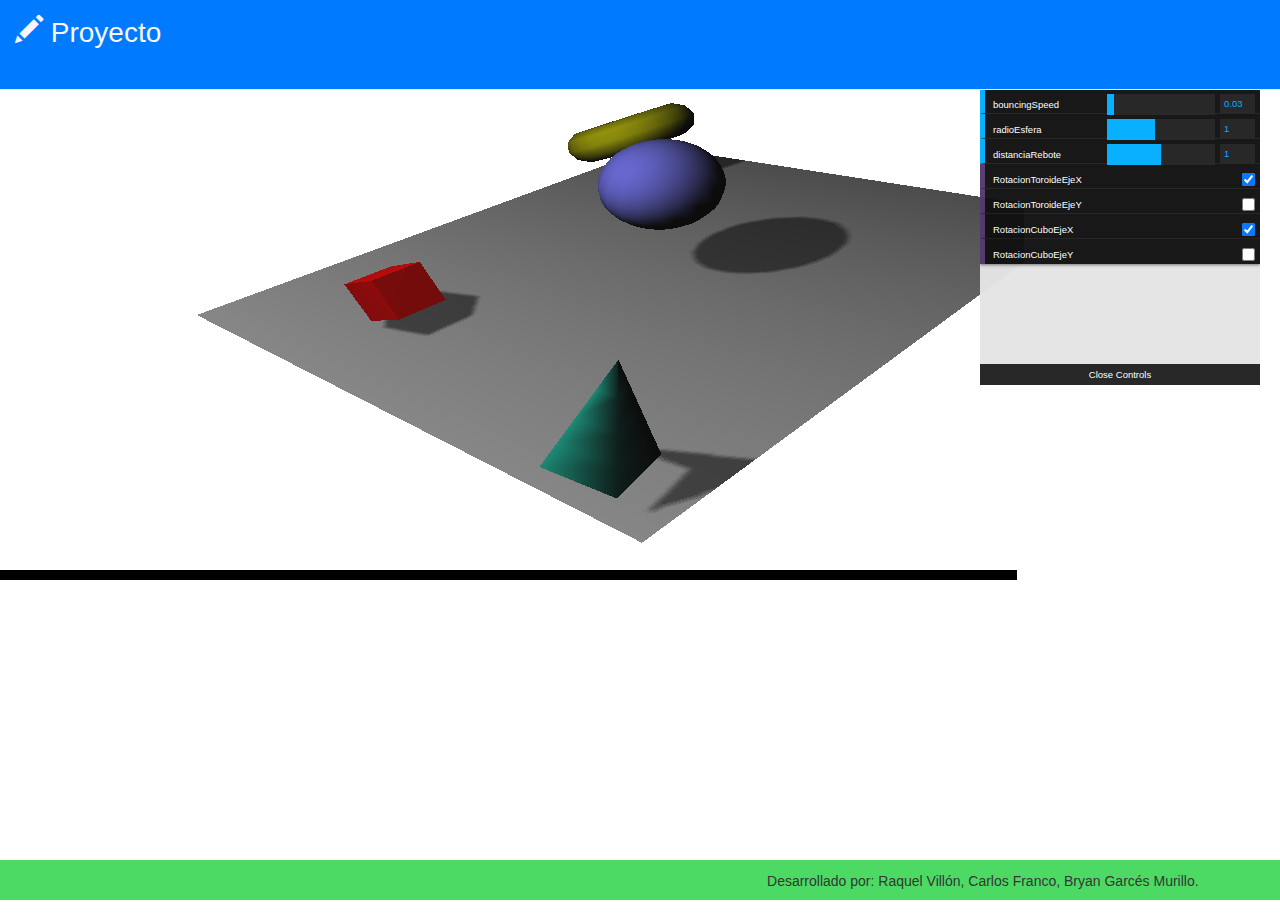
==== commit c5663bd7: "Cambio dinámico en la distancia de rebote y coreeción de checbox" ====
--- a/Proyecto_1er_parcial/Proyecto_1/index.html
+++ b/Proyecto_1er_parcial/Proyecto_1/index.html
@@ -4,6 +4,7 @@
     <meta charset="utf-8">
     <meta http-equiv="X-UA-Compatible" content="IE=edge">
     <meta name="viewport" content="width=device-width, initial-scale=1">
+
     <title>Proyecto Three.js</title>
 
     <!-- Bootstrap -->
@@ -89,39 +90,39 @@
         var cubeMaterial = new THREE.MeshLambertMaterial({color: 0xff0000});
         var cube = new THREE.Mesh(cubeGeometry, cubeMaterial);
         cube.castShadow = true;
-
         // position the cube
         cube.position.x=-4;
         cube.position.y=3;
-        cube.position.z=0;
-
+        cube.position.z=-7;
         // add the cube to the scene
         scene.add(cube);
 
+		//create a sphere
         var sphereGeometry = new THREE.SphereGeometry(4,20,20);
         var sphereMaterial = new THREE.MeshLambertMaterial({color: 0x7777ff});
         var sphere = new THREE.Mesh(sphereGeometry,sphereMaterial);
-
         // position the sphere
-        sphere.position.x=20;
+        sphere.position.x=10;
         sphere.position.y=0;
         sphere.position.z=2;
         sphere.castShadow=true;
-
         // add the sphere to the scene
         scene.add(sphere);
 
-        //creacion del Toroide
+		
+		//create a torus
         var geometry = new THREE.TorusGeometry( 4, 2, 10, 25 );
 		var material = new THREE.MeshLambertMaterial( { color: 0xffff00 } );
-		var torus = new THREE.Mesh( geometry, material );
-		//posicionamiento del toroide
-		torus.position.x=30;
-		torus.position.y=5;
-		torus.position.z=-15;
-		torus.castShadow=true;
-		scene.add( torus );
-		
+		var toroide = new THREE.Mesh( geometry, material );
+		//position the torus
+		toroide.position.x=30;
+		toroide.position.y=5;
+		toroide.position.z=-15;
+		toroide.castShadow=true;
+		// add the torus to the scene
+		scene.add( toroide );
+		
+		//create a pyramid
 		var piramideGeometria = new THREE.CylinderGeometry(0,3, 10, 4, 4, true);
 		var piramideMaterial = new THREE.MeshLambertMaterial( { color: 0x20E9C4} );
 		for(i = 0; i < piramideGeometria.faces.length; i++){
@@ -129,10 +130,13 @@
 				piramideGeometria.faces[i].vertexColors[1] = new THREE.Color(0xE9DE20);
 				piramideGeometria.faces[i].vertexColors[2] = new THREE.Color(0xE9DE20);
 		}
+		//position the pyramid
 		var piramide = new THREE.Mesh(piramideGeometria, piramideMaterial);
 		piramide.position.x=-10;
-		piramide.position.y=9;
-		piramide.position.z=18;
+		piramide.position.y=10;
+		piramide.position.z=16;
+		piramide.castShadow=true;
+		//add the pyramid to the scene
 		scene.add(piramide);
 
         // position and point the camera to the center of the scene
@@ -160,46 +164,89 @@
         var controls = new function() {
             this.rotationSpeed = 0.02;
             this.bouncingSpeed = 0.03;
-            this.RotacionCuboEjeY = false;
-            this.RotacionCuboEjeX = true;
-            this.RotacionTorusEjeY = false;
-            this.RotacionTorusEjeX = true;
 			this.radioEsfera = 1;
+			this.distanciaRebote = 1;
             //this.message="pizza";
         }
-
+		
+		//creacion de vista para los checkbox
+		var view = this;
+		view.RotacionCuboEjeX = true;
+		view.RotacionCuboEjeY = false;
+		view.RotacionToroideEjeX = true;
+		view.RotacionToroideEjeY = false;
+		
+		//variables para controlar los ejes de rotacion del cubo y el toroide
+		var ejeCubo = "x";
+		var ejeToroide = "x";
+		
+		//uso de la libreria dat.gui para los controles de velocidad, rotacion, salto y tama�o de las figuras
         var gui = new DAT.GUI();
+		//A�adimos los controles y las vistas
         gui.add(controls, 'rotationSpeed',0,0.5);
         gui.add(controls, 'bouncingSpeed',0,0.5);
-        gui.add(controls,'RotacionCuboEjeY');
-        gui.add(controls,'RotacionCuboEjeX');
-        gui.add(controls,'RotacionTorusEjeY');
-        gui.add(controls,'RotacionTorusEjeX');
-        gui.add(controls, 'radioEsfera',0.2,2);
-
+		gui.add(controls, 'radioEsfera',0.2,2);
+		gui.add(controls, 'distanciaRebote',0,2);
+		//Le agregamos el listen para el evento a los checkbox
+		var controlCheckBox3 = gui.add(view,'RotacionToroideEjeX').listen();
+        var controlCheckBox4 = gui.add(view,'RotacionToroideEjeY').listen();
+        var controlCheckBox1 = gui.add(view,'RotacionCuboEjeX').listen();
+        var controlCheckBox2 = gui.add(view,'RotacionCuboEjeY').listen();
+        
+
+		//evento para deseleccionar el checkbox cuando se selecciona otro
+		controlCheckBox1.onChange(function(value){
+				view.RotacionCuboEjeY=false;
+				view.RotacionCuboEjeX=true;
+				ejeCubo = "x";
+		});
+		
+		//evento para deseleccionar el checkbox cuando se selecciona otro
+		controlCheckBox2.onChange(function(value){
+				view.RotacionCuboEjeY=true;
+				view.RotacionCuboEjeX=false;
+				ejeCubo = "y";
+		});
+		
+		//evento para deseleccionar el checkbox cuando se selecciona otro
+		controlCheckBox3.onChange(function(value){
+				view.RotacionToroideEjeY=false;
+				view.RotacionToroideEjeX=true;
+				ejeToroide = "x";
+		});
+		
+		//evento para deseleccionar el checkbox cuando se selecciona otro
+		controlCheckBox4.onChange(function(value){
+				view.RotacionToroideEjeY=true;
+				view.RotacionToroideEjeX=false;
+				ejeToroide = "y";
+		});
+		
         render();
 
         function render() {
             stats.update();
-            // rotate the cube around its axes
-            if (controls.RotacionCuboEjeY) {
-                cube.rotation.y += controls.rotationSpeed;
-                controls.RotacionCuboEjeX=false;
-            }else if (controls.RotacionCuboEjeX) {
-                 cube.rotation.x += controls.rotationSpeed;
-                 controls.RotacionCuboEjeY=false;
-            }
-           
-           if (controls.RotacionTorusEjeY) {
-				torus.rotation.x = 0;
-                torus.rotation.y += controls.rotationSpeed;
-				torus.rotation.z = 0;
-                controls.RotacionTorusEjeX=false;
-            }else if (controls.RotacionTorusEjeX) {
-                 torus.rotation.x += controls.rotationSpeed;
-				 torus.rotation.y = 0;
-				 torus.rotation.z = 0;
-                 controls.RotacionTorusEjeY=false;
+            // rotaci�n del cubo alrededor del eje x
+            if (ejeCubo == "x") {
+                cube.rotation.x += controls.rotationSpeed;
+				cube.rotation.y = 0;
+            }
+			//rotacion del cubo alrededor del eje y
+			if (ejeCubo == "y") {
+                 cube.rotation.y += controls.rotationSpeed;
+				 cube.rotation.x = 0;
+            }
+           //rotacion del toroide alrededor del eje x
+           if (ejeToroide == "x") {
+				toroide.rotation.y = 0;
+                toroide.rotation.x += controls.rotationSpeed;
+				toroide.rotation.z = 0;
+            }
+			//rotacion del toroide alrededor del eje y
+			if (ejeToroide == "y") {
+                 toroide.rotation.y += controls.rotationSpeed;
+				 toroide.rotation.x = 0;
+				 toroide.rotation.z = 0;
             }
 
             //cambio del radio de la esfera
@@ -208,10 +255,10 @@
 			sphere.scale.y = controls.radioEsfera;
 			sphere.scale.z = controls.radioEsfera;
 
-            // bounce the sphere up and down
+            // bounce the sphere up and down and distance of bounce
             step+=controls.bouncingSpeed;
-            sphere.position.x = 20+( 10*(Math.cos(step)));
-            sphere.position.y = 2 +( 10*Math.abs(Math.sin(step)));
+            sphere.position.x = 10 +( 10*(Math.cos(step))*controls.distanciaRebote);
+            sphere.position.y = 2 +( 10*Math.abs(Math.sin(step))*controls.distanciaRebote);
 			
 			//rotacion de la pir�mide
 			piramide.rotation.y += controls.rotationSpeed;
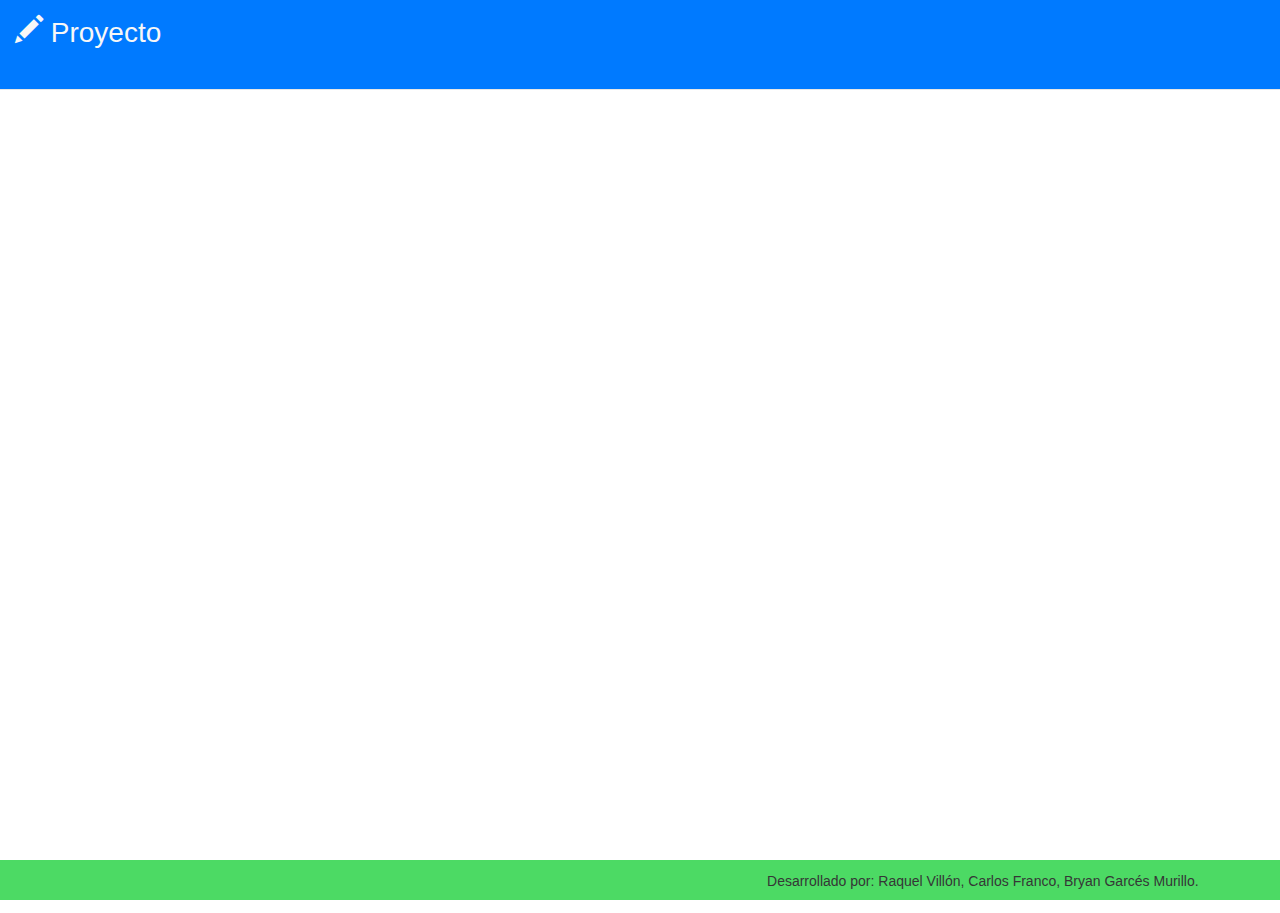
==== commit 46a3ed21: "Cambio dinamico distacia de rebote correciion de checkbox" ====
--- a/Proyecto_1er_parcial/Proyecto_1/index.html
+++ b/Proyecto_1er_parcial/Proyecto_1/index.html
@@ -4,7 +4,10 @@
     <meta charset="utf-8">
     <meta http-equiv="X-UA-Compatible" content="IE=edge">
     <meta name="viewport" content="width=device-width, initial-scale=1">
-
+<<<<<<< HEAD
+
+=======
+>>>>>>> 04177836745c01df141fca5ebcf8441e529c9b32
     <title>Proyecto Three.js</title>
 
     <!-- Bootstrap -->
@@ -90,25 +93,29 @@
         var cubeMaterial = new THREE.MeshLambertMaterial({color: 0xff0000});
         var cube = new THREE.Mesh(cubeGeometry, cubeMaterial);
         cube.castShadow = true;
+
         // position the cube
         cube.position.x=-4;
         cube.position.y=3;
-        cube.position.z=-7;
+        cube.position.z=0;
+
         // add the cube to the scene
         scene.add(cube);
 
-		//create a sphere
         var sphereGeometry = new THREE.SphereGeometry(4,20,20);
         var sphereMaterial = new THREE.MeshLambertMaterial({color: 0x7777ff});
         var sphere = new THREE.Mesh(sphereGeometry,sphereMaterial);
+
         // position the sphere
-        sphere.position.x=10;
+        sphere.position.x=20;
         sphere.position.y=0;
         sphere.position.z=2;
         sphere.castShadow=true;
+
         // add the sphere to the scene
         scene.add(sphere);
 
+<<<<<<< HEAD
 		
 		//create a torus
         var geometry = new THREE.TorusGeometry( 4, 2, 10, 25 );
@@ -121,8 +128,19 @@
 		toroide.castShadow=true;
 		// add the torus to the scene
 		scene.add( toroide );
+=======
+        //creacion del Toroide
+        var geometry = new THREE.TorusGeometry( 4, 2, 10, 25 );
+		var material = new THREE.MeshLambertMaterial( { color: 0xffff00 } );
+		var torus = new THREE.Mesh( geometry, material );
+		//posicionamiento del toroide
+		torus.position.x=30;
+		torus.position.y=5;
+		torus.position.z=-15;
+		torus.castShadow=true;
+		scene.add( torus );
+>>>>>>> 04177836745c01df141fca5ebcf8441e529c9b32
 		
-		//create a pyramid
 		var piramideGeometria = new THREE.CylinderGeometry(0,3, 10, 4, 4, true);
 		var piramideMaterial = new THREE.MeshLambertMaterial( { color: 0x20E9C4} );
 		for(i = 0; i < piramideGeometria.faces.length; i++){
@@ -130,13 +148,10 @@
 				piramideGeometria.faces[i].vertexColors[1] = new THREE.Color(0xE9DE20);
 				piramideGeometria.faces[i].vertexColors[2] = new THREE.Color(0xE9DE20);
 		}
-		//position the pyramid
 		var piramide = new THREE.Mesh(piramideGeometria, piramideMaterial);
 		piramide.position.x=-10;
-		piramide.position.y=10;
-		piramide.position.z=16;
-		piramide.castShadow=true;
-		//add the pyramid to the scene
+		piramide.position.y=9;
+		piramide.position.z=18;
 		scene.add(piramide);
 
         // position and point the camera to the center of the scene
@@ -164,89 +179,46 @@
         var controls = new function() {
             this.rotationSpeed = 0.02;
             this.bouncingSpeed = 0.03;
+            this.RotacionCuboEjeY = false;
+            this.RotacionCuboEjeX = true;
+            this.RotacionTorusEjeY = false;
+            this.RotacionTorusEjeX = true;
 			this.radioEsfera = 1;
-			this.distanciaRebote = 1;
             //this.message="pizza";
         }
-		
-		//creacion de vista para los checkbox
-		var view = this;
-		view.RotacionCuboEjeX = true;
-		view.RotacionCuboEjeY = false;
-		view.RotacionToroideEjeX = true;
-		view.RotacionToroideEjeY = false;
-		
-		//variables para controlar los ejes de rotacion del cubo y el toroide
-		var ejeCubo = "x";
-		var ejeToroide = "x";
-		
-		//uso de la libreria dat.gui para los controles de velocidad, rotacion, salto y tama�o de las figuras
+
         var gui = new DAT.GUI();
-		//A�adimos los controles y las vistas
         gui.add(controls, 'rotationSpeed',0,0.5);
         gui.add(controls, 'bouncingSpeed',0,0.5);
-		gui.add(controls, 'radioEsfera',0.2,2);
-		gui.add(controls, 'distanciaRebote',0,2);
-		//Le agregamos el listen para el evento a los checkbox
-		var controlCheckBox3 = gui.add(view,'RotacionToroideEjeX').listen();
-        var controlCheckBox4 = gui.add(view,'RotacionToroideEjeY').listen();
-        var controlCheckBox1 = gui.add(view,'RotacionCuboEjeX').listen();
-        var controlCheckBox2 = gui.add(view,'RotacionCuboEjeY').listen();
-        
-
-		//evento para deseleccionar el checkbox cuando se selecciona otro
-		controlCheckBox1.onChange(function(value){
-				view.RotacionCuboEjeY=false;
-				view.RotacionCuboEjeX=true;
-				ejeCubo = "x";
-		});
-		
-		//evento para deseleccionar el checkbox cuando se selecciona otro
-		controlCheckBox2.onChange(function(value){
-				view.RotacionCuboEjeY=true;
-				view.RotacionCuboEjeX=false;
-				ejeCubo = "y";
-		});
-		
-		//evento para deseleccionar el checkbox cuando se selecciona otro
-		controlCheckBox3.onChange(function(value){
-				view.RotacionToroideEjeY=false;
-				view.RotacionToroideEjeX=true;
-				ejeToroide = "x";
-		});
-		
-		//evento para deseleccionar el checkbox cuando se selecciona otro
-		controlCheckBox4.onChange(function(value){
-				view.RotacionToroideEjeY=true;
-				view.RotacionToroideEjeX=false;
-				ejeToroide = "y";
-		});
-		
+        gui.add(controls,'RotacionCuboEjeY');
+        gui.add(controls,'RotacionCuboEjeX');
+        gui.add(controls,'RotacionTorusEjeY');
+        gui.add(controls,'RotacionTorusEjeX');
+        gui.add(controls, 'radioEsfera',0.2,2);
+
         render();
 
         function render() {
             stats.update();
-            // rotaci�n del cubo alrededor del eje x
-            if (ejeCubo == "x") {
-                cube.rotation.x += controls.rotationSpeed;
-				cube.rotation.y = 0;
+            // rotate the cube around its axes
+            if (controls.RotacionCuboEjeY) {
+                cube.rotation.y += controls.rotationSpeed;
+                controls.RotacionCuboEjeX=false;
+            }else if (controls.RotacionCuboEjeX) {
+                 cube.rotation.x += controls.rotationSpeed;
+                 controls.RotacionCuboEjeY=false;
             }
-			//rotacion del cubo alrededor del eje y
-			if (ejeCubo == "y") {
-                 cube.rotation.y += controls.rotationSpeed;
-				 cube.rotation.x = 0;
-            }
-           //rotacion del toroide alrededor del eje x
-           if (ejeToroide == "x") {
-				toroide.rotation.y = 0;
-                toroide.rotation.x += controls.rotationSpeed;
-				toroide.rotation.z = 0;
-            }
-			//rotacion del toroide alrededor del eje y
-			if (ejeToroide == "y") {
-                 toroide.rotation.y += controls.rotationSpeed;
-				 toroide.rotation.x = 0;
-				 toroide.rotation.z = 0;
+           
+           if (controls.RotacionTorusEjeY) {
+				torus.rotation.x = 0;
+                torus.rotation.y += controls.rotationSpeed;
+				torus.rotation.z = 0;
+                controls.RotacionTorusEjeX=false;
+            }else if (controls.RotacionTorusEjeX) {
+                 torus.rotation.x += controls.rotationSpeed;
+				 torus.rotation.y = 0;
+				 torus.rotation.z = 0;
+                 controls.RotacionTorusEjeY=false;
             }
 
             //cambio del radio de la esfera
@@ -255,10 +227,10 @@
 			sphere.scale.y = controls.radioEsfera;
 			sphere.scale.z = controls.radioEsfera;
 
-            // bounce the sphere up and down and distance of bounce
+            // bounce the sphere up and down
             step+=controls.bouncingSpeed;
-            sphere.position.x = 10 +( 10*(Math.cos(step))*controls.distanciaRebote);
-            sphere.position.y = 2 +( 10*Math.abs(Math.sin(step))*controls.distanciaRebote);
+            sphere.position.x = 20+( 10*(Math.cos(step)));
+            sphere.position.y = 2 +( 10*Math.abs(Math.sin(step)));
 			
 			//rotacion de la pir�mide
 			piramide.rotation.y += controls.rotationSpeed;
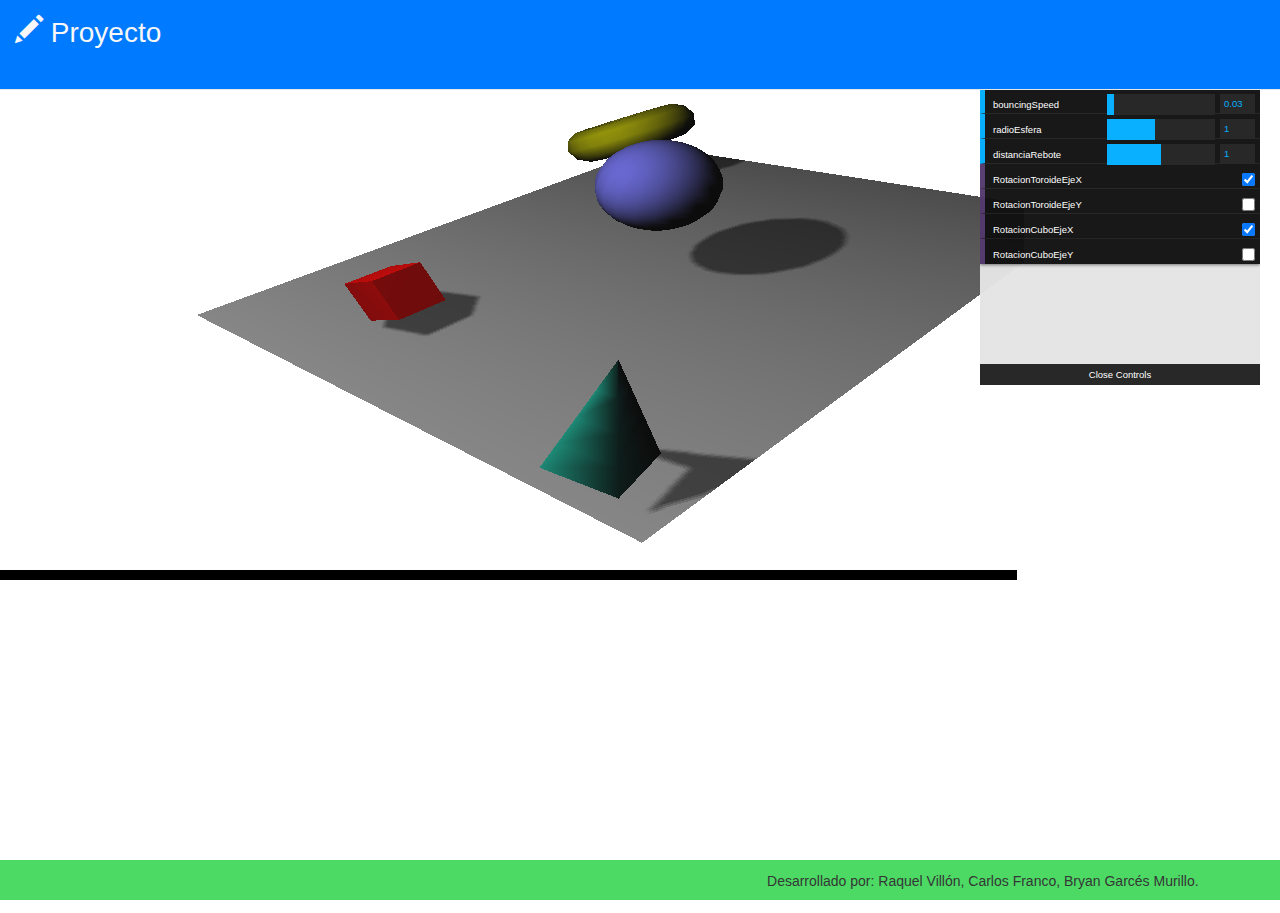
==== commit 5c5725cf: "Correcion Index.html" ====
--- a/Proyecto_1er_parcial/Proyecto_1/index.html
+++ b/Proyecto_1er_parcial/Proyecto_1/index.html
@@ -4,10 +4,7 @@
     <meta charset="utf-8">
     <meta http-equiv="X-UA-Compatible" content="IE=edge">
     <meta name="viewport" content="width=device-width, initial-scale=1">
-<<<<<<< HEAD
-
-=======
->>>>>>> 04177836745c01df141fca5ebcf8441e529c9b32
+
     <title>Proyecto Three.js</title>
 
     <!-- Bootstrap -->
@@ -93,29 +90,25 @@
         var cubeMaterial = new THREE.MeshLambertMaterial({color: 0xff0000});
         var cube = new THREE.Mesh(cubeGeometry, cubeMaterial);
         cube.castShadow = true;
-
         // position the cube
         cube.position.x=-4;
         cube.position.y=3;
-        cube.position.z=0;
-
+        cube.position.z=-7;
         // add the cube to the scene
         scene.add(cube);
 
+		//create a sphere
         var sphereGeometry = new THREE.SphereGeometry(4,20,20);
         var sphereMaterial = new THREE.MeshLambertMaterial({color: 0x7777ff});
         var sphere = new THREE.Mesh(sphereGeometry,sphereMaterial);
-
         // position the sphere
-        sphere.position.x=20;
+        sphere.position.x=10;
         sphere.position.y=0;
         sphere.position.z=2;
         sphere.castShadow=true;
-
         // add the sphere to the scene
         scene.add(sphere);
 
-<<<<<<< HEAD
 		
 		//create a torus
         var geometry = new THREE.TorusGeometry( 4, 2, 10, 25 );
@@ -128,19 +121,8 @@
 		toroide.castShadow=true;
 		// add the torus to the scene
 		scene.add( toroide );
-=======
-        //creacion del Toroide
-        var geometry = new THREE.TorusGeometry( 4, 2, 10, 25 );
-		var material = new THREE.MeshLambertMaterial( { color: 0xffff00 } );
-		var torus = new THREE.Mesh( geometry, material );
-		//posicionamiento del toroide
-		torus.position.x=30;
-		torus.position.y=5;
-		torus.position.z=-15;
-		torus.castShadow=true;
-		scene.add( torus );
->>>>>>> 04177836745c01df141fca5ebcf8441e529c9b32
-		
+		
+		//create a pyramid
 		var piramideGeometria = new THREE.CylinderGeometry(0,3, 10, 4, 4, true);
 		var piramideMaterial = new THREE.MeshLambertMaterial( { color: 0x20E9C4} );
 		for(i = 0; i < piramideGeometria.faces.length; i++){
@@ -148,10 +130,13 @@
 				piramideGeometria.faces[i].vertexColors[1] = new THREE.Color(0xE9DE20);
 				piramideGeometria.faces[i].vertexColors[2] = new THREE.Color(0xE9DE20);
 		}
+		//position the pyramid
 		var piramide = new THREE.Mesh(piramideGeometria, piramideMaterial);
 		piramide.position.x=-10;
-		piramide.position.y=9;
-		piramide.position.z=18;
+		piramide.position.y=10;
+		piramide.position.z=16;
+		piramide.castShadow=true;
+		//add the pyramid to the scene
 		scene.add(piramide);
 
         // position and point the camera to the center of the scene
@@ -179,46 +164,89 @@
         var controls = new function() {
             this.rotationSpeed = 0.02;
             this.bouncingSpeed = 0.03;
-            this.RotacionCuboEjeY = false;
-            this.RotacionCuboEjeX = true;
-            this.RotacionTorusEjeY = false;
-            this.RotacionTorusEjeX = true;
 			this.radioEsfera = 1;
+			this.distanciaRebote = 1;
             //this.message="pizza";
         }
-
+		
+		//creacion de vista para los checkbox
+		var view = this;
+		view.RotacionCuboEjeX = true;
+		view.RotacionCuboEjeY = false;
+		view.RotacionToroideEjeX = true;
+		view.RotacionToroideEjeY = false;
+		
+		//variables para controlar los ejes de rotacion del cubo y el toroide
+		var ejeCubo = "x";
+		var ejeToroide = "x";
+		
+		//uso de la libreria dat.gui para los controles de velocidad, rotacion, salto y tama�o de las figuras
         var gui = new DAT.GUI();
+		//A�adimos los controles y las vistas
         gui.add(controls, 'rotationSpeed',0,0.5);
         gui.add(controls, 'bouncingSpeed',0,0.5);
-        gui.add(controls,'RotacionCuboEjeY');
-        gui.add(controls,'RotacionCuboEjeX');
-        gui.add(controls,'RotacionTorusEjeY');
-        gui.add(controls,'RotacionTorusEjeX');
-        gui.add(controls, 'radioEsfera',0.2,2);
-
+		gui.add(controls, 'radioEsfera',0.2,2);
+		gui.add(controls, 'distanciaRebote',0,2);
+		//Le agregamos el listen para el evento a los checkbox
+		var controlCheckBox3 = gui.add(view,'RotacionToroideEjeX').listen();
+        var controlCheckBox4 = gui.add(view,'RotacionToroideEjeY').listen();
+        var controlCheckBox1 = gui.add(view,'RotacionCuboEjeX').listen();
+        var controlCheckBox2 = gui.add(view,'RotacionCuboEjeY').listen();
+        
+
+		//evento para deseleccionar el checkbox cuando se selecciona otro
+		controlCheckBox1.onChange(function(value){
+				view.RotacionCuboEjeY=false;
+				view.RotacionCuboEjeX=true;
+				ejeCubo = "x";
+		});
+		
+		//evento para deseleccionar el checkbox cuando se selecciona otro
+		controlCheckBox2.onChange(function(value){
+				view.RotacionCuboEjeY=true;
+				view.RotacionCuboEjeX=false;
+				ejeCubo = "y";
+		});
+		
+		//evento para deseleccionar el checkbox cuando se selecciona otro
+		controlCheckBox3.onChange(function(value){
+				view.RotacionToroideEjeY=false;
+				view.RotacionToroideEjeX=true;
+				ejeToroide = "x";
+		});
+		
+		//evento para deseleccionar el checkbox cuando se selecciona otro
+		controlCheckBox4.onChange(function(value){
+				view.RotacionToroideEjeY=true;
+				view.RotacionToroideEjeX=false;
+				ejeToroide = "y";
+		});
+		
         render();
 
         function render() {
             stats.update();
-            // rotate the cube around its axes
-            if (controls.RotacionCuboEjeY) {
-                cube.rotation.y += controls.rotationSpeed;
-                controls.RotacionCuboEjeX=false;
-            }else if (controls.RotacionCuboEjeX) {
-                 cube.rotation.x += controls.rotationSpeed;
-                 controls.RotacionCuboEjeY=false;
-            }
-           
-           if (controls.RotacionTorusEjeY) {
-				torus.rotation.x = 0;
-                torus.rotation.y += controls.rotationSpeed;
-				torus.rotation.z = 0;
-                controls.RotacionTorusEjeX=false;
-            }else if (controls.RotacionTorusEjeX) {
-                 torus.rotation.x += controls.rotationSpeed;
-				 torus.rotation.y = 0;
-				 torus.rotation.z = 0;
-                 controls.RotacionTorusEjeY=false;
+            // rotaci�n del cubo alrededor del eje x
+            if (ejeCubo == "x") {
+                cube.rotation.x += controls.rotationSpeed;
+				cube.rotation.y = 0;
+            }
+			//rotacion del cubo alrededor del eje y
+			if (ejeCubo == "y") {
+                 cube.rotation.y += controls.rotationSpeed;
+				 cube.rotation.x = 0;
+            }
+           //rotacion del toroide alrededor del eje x
+           if (ejeToroide == "x") {
+				toroide.rotation.y = 0;
+                toroide.rotation.x += controls.rotationSpeed;
+				toroide.rotation.z = 0;
+            }
+			//rotacion del toroide alrededor del eje y
+			if (ejeToroide == "y") {
+                 toroide.rotation.y += controls.rotationSpeed;
+				 toroide.rotation.x = 0;
+				 toroide.rotation.z = 0;
             }
 
             //cambio del radio de la esfera
@@ -227,10 +255,10 @@
 			sphere.scale.y = controls.radioEsfera;
 			sphere.scale.z = controls.radioEsfera;
 
-            // bounce the sphere up and down
+            // bounce the sphere up and down and distance of bounce
             step+=controls.bouncingSpeed;
-            sphere.position.x = 20+( 10*(Math.cos(step)));
-            sphere.position.y = 2 +( 10*Math.abs(Math.sin(step)));
+            sphere.position.x = 10 +( 10*(Math.cos(step))*controls.distanciaRebote);
+            sphere.position.y = 2 +( 10*Math.abs(Math.sin(step))*controls.distanciaRebote);
 			
 			//rotacion de la pir�mide
 			piramide.rotation.y += controls.rotationSpeed;
